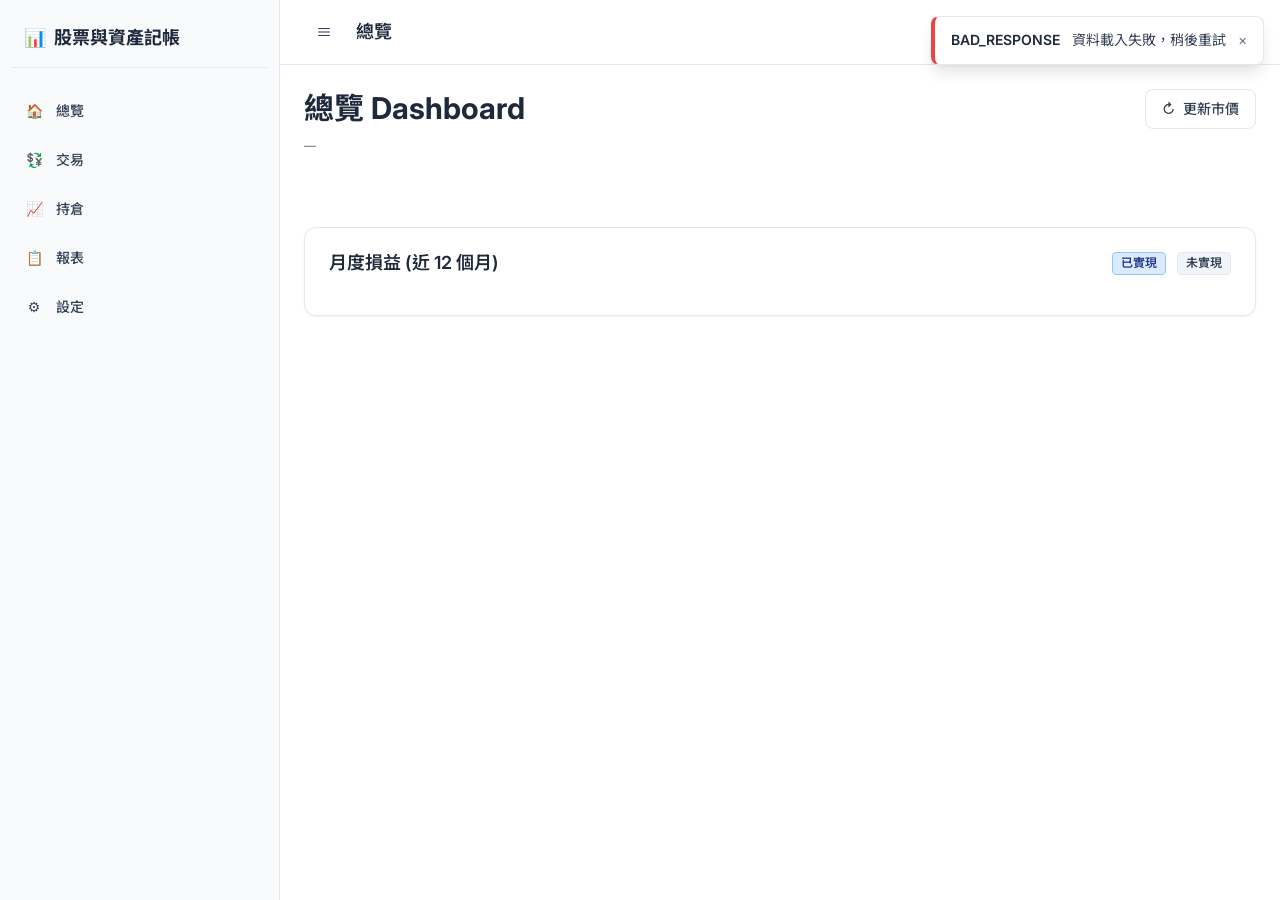
==== index.html @ 3a0bbbb9 "chore: publish Apache-only stock hold application" ====
<!doctype html>
<html lang="zh-Hant">
<head>
  <meta charset="utf-8">
  <meta name="viewport" content="width=device-width, initial-scale=1, viewport-fit=cover">
  <title>總覽 Dashboard · stock_hold</title>
  <meta name="description" content="資產總覽、今日損益、配置圖、最近交易、月度損益">
  <meta name="color-scheme" content="light dark">
  <link rel="preconnect" href="https://fonts.googleapis.com">
  <link rel="preconnect" href="https://fonts.gstatic.com" crossorigin>
  <link rel="stylesheet" href="https://fonts.googleapis.com/css2?family=Inter:wght@400;500;600;700&family=JetBrains+Mono:wght@400;500;700&family=Noto+Sans+TC:wght@400;500;700&display=swap">
  <link rel="stylesheet" href="./frontend/css/tokens.css">
  <link rel="stylesheet" href="./frontend/css/base.css">
  <link rel="stylesheet" href="./frontend/css/layout.css">
  <link rel="stylesheet" href="./frontend/css/components.css">
</head>
<body data-page="dashboard" data-root-entry="true">
  <div class="app">
    <header class="app__header"></header>
    <aside class="app__sidebar"></aside>
    <main class="app__main" aria-busy="true">
      <div class="empty-state">
        <div class="empty-state__icon">📊</div>
        <div class="empty-state__msg">載入中…</div>
      </div>
    </main>
    <div class="app__tabbar"></div>
  </div>
  <noscript>
    <div style="padding: 2rem; text-align: center;">本頁需要 JavaScript 才能運作。</div>
  </noscript>
  <script type="module" src="./frontend/js/main.js"></script>
</body>
</html>
---- frontend/css/tokens.css ----
/* ============================================================
   stock_hold — Design Tokens (CSS Custom Properties)
   Source: docs/DESIGN-TOKENS.md §11 (full block)
   Loaded FIRST by every HTML page.
   ============================================================ */

:root {
  /* ============ COLOR ============ */
  --color-primary-50:  #EFF6FF;
  --color-primary-100: #DBEAFE;
  --color-primary-200: #BFDBFE;
  --color-primary-300: #93C5FD;
  --color-primary-400: #60A5FA;
  --color-primary-500: #3B82F6;
  --color-primary-600: #2563EB;
  --color-primary-700: #1D4ED8;
  --color-primary-800: #1E40AF;
  --color-primary-900: #1E3A8A;

  --color-success-50:  #ECFDF5;
  --color-success-100: #D1FAE5;
  --color-success-300: #6EE7B7;
  --color-success-500: #10B981;
  --color-success-700: #047857;
  --color-success-900: #064E3B;

  --color-danger-50:   #FEF2F2;
  --color-danger-100:  #FEE2E2;
  --color-danger-300:  #FCA5A5;
  --color-danger-500:  #EF4444;
  --color-danger-700:  #B91C1C;
  --color-danger-900:  #7F1D1D;

  --color-warning-50:  #FFFBEB;
  --color-warning-100: #FEF3C7;
  --color-warning-300: #FCD34D;
  --color-warning-500: #F59E0B;
  --color-warning-700: #B45309;
  --color-warning-900: #78350F;

  --color-neutral-0:   #FFFFFF;
  --color-neutral-50:  #F8FAFC;
  --color-neutral-100: #F1F5F9;
  --color-neutral-200: #E2E8F0;
  --color-neutral-300: #CBD5E1;
  --color-neutral-400: #94A3B8;
  --color-neutral-500: #64748B;
  --color-neutral-600: #475569;
  --color-neutral-700: #334155;
  --color-neutral-800: #1E293B;
  --color-neutral-900: #0F172A;
  --color-neutral-950: #020617;

  /* Semantic aliases */
  --color-text:           var(--color-neutral-700);
  --color-text-muted:     var(--color-neutral-500);
  --color-text-inverse:   var(--color-neutral-0);
  --color-heading:        var(--color-neutral-800);
  --color-bg:             var(--color-neutral-0);
  --color-bg-elevated:    var(--color-neutral-50);
  --color-bg-subtle:      var(--color-neutral-100);
  --color-border:         var(--color-neutral-200);
  --color-border-strong:  var(--color-neutral-300);
  --color-link:           var(--color-primary-700);
  --color-positive:       var(--color-success-500);
  --color-negative:       var(--color-danger-500);
  --color-warning:        var(--color-warning-500);
  --color-focus-ring:     var(--color-primary-500);

  /* Chart palette */
  --chart-1: var(--color-primary-500);
  --chart-2: var(--color-success-500);
  --chart-3: var(--color-warning-500);
  --chart-4: var(--color-danger-500);
  --chart-5: #8B5CF6;
  --chart-6: #14B8A6;

  /* ============ TYPOGRAPHY ============ */
  --font-family-sans: "Inter", "Noto Sans TC", -apple-system, BlinkMacSystemFont,
                      "Segoe UI", "Microsoft JhengHei", "PingFang TC",
                      "Helvetica Neue", Arial, system-ui, sans-serif;
  --font-family-mono: "JetBrains Mono", "SF Mono", "Menlo", "Consolas",
                      "Source Han Mono TC", monospace;
  --font-family-number: var(--font-family-mono);

  --text-xs:      0.75rem;
  --text-sm:      0.875rem;
  --text-base:    1rem;
  --text-lg:      1.125rem;
  --text-xl:      1.25rem;
  --text-2xl:     1.5rem;
  --text-3xl:     1.875rem;
  --text-4xl:     2.25rem;
  --text-display: 3rem;

  --font-weight-regular: 400;
  --font-weight-medium:  500;
  --font-weight-semibold: 600;
  --font-weight-bold:    700;

  /* ============ SPACING ============ */
  --space-0:  0;
  --space-1:  0.25rem;
  --space-2:  0.5rem;
  --space-3:  0.75rem;
  --space-4:  1rem;
  --space-6:  1.5rem;
  --space-8:  2rem;
  --space-12: 3rem;
  --space-16: 4rem;
  --space-24: 6rem;

  /* ============ RADIUS ============ */
  --radius-sm:   4px;
  --radius-md:   8px;
  --radius-lg:   12px;
  --radius-xl:   16px;
  --radius-2xl:  24px;
  --radius-full: 9999px;

  /* ============ SHADOW ============ */
  --shadow-sm:    0 1px 2px 0 rgb(15 23 42 / 0.05);
  --shadow-md:    0 4px 6px -1px rgb(15 23 42 / 0.10),
                  0 2px 4px -2px rgb(15 23 42 / 0.06);
  --shadow-lg:    0 10px 15px -3px rgb(15 23 42 / 0.12),
                  0 4px 6px -4px rgb(15 23 42 / 0.08);
  --shadow-xl:    0 20px 25px -5px rgb(15 23 42 / 0.16),
                  0 8px 10px -6px rgb(15 23 42 / 0.08);
  --shadow-focus: 0 0 0 3px rgb(59 130 246 / 0.35);

  /* ============ MOTION ============ */
  --duration-fast:   150ms;
  --duration-normal: 250ms;
  --duration-slow:   350ms;
  --easing-standard:   cubic-bezier(0.4, 0, 0.2, 1);
  --easing-emphasized: cubic-bezier(0.2, 0, 0, 1);
  --easing-decel:      cubic-bezier(0, 0, 0.2, 1);
  --easing-accel:      cubic-bezier(0.4, 0, 1, 1);

  /* ============ Z-INDEX ============ */
  --z-base:       0;
  --z-sticky:    10;
  --z-dropdown:  20;
  --z-drawer:    30;
  --z-modal-back: 40;
  --z-modal:     50;
  --z-toast:     60;
  --z-tooltip:   70;
}

/* ============ DARK THEME ============ */
[data-theme="dark"] {
  --color-primary-500: #60A5FA;
  --color-primary-600: #3B82F6;
  --color-primary-700: #2563EB;

  --color-text:           var(--color-neutral-200);
  --color-text-muted:     var(--color-neutral-400);
  --color-heading:        var(--color-neutral-50);
  --color-bg:             var(--color-neutral-900);
  --color-bg-elevated:    var(--color-neutral-800);
  --color-bg-subtle:      var(--color-neutral-700);
  --color-border:         var(--color-neutral-700);
  --color-border-strong:  var(--color-neutral-600);
  --color-link:           #93C5FD;
  --color-positive:       #34D399;
  --color-negative:       #F87171;
  --color-warning:        #FBBF24;

  --shadow-md: 0 4px 6px -1px rgb(0 0 0 / 0.4),
               0 2px 4px -2px rgb(0 0 0 / 0.3);
  --shadow-lg: 0 10px 15px -3px rgb(0 0 0 / 0.5),
               0 4px 6px -4px rgb(0 0 0 / 0.3);
}

/* ============ A11Y: prefers-reduced-motion ============ */
@media (prefers-reduced-motion: reduce) {
  *, *::before, *::after {
    animation-duration: 0.01ms !important;
    transition-duration: 0.01ms !important;
  }
}
---- frontend/css/base.css ----
/* ============================================================
   stock_hold — Base reset + typography
   ============================================================ */

*, *::before, *::after {
  box-sizing: border-box;
}

html {
  font-family: var(--font-family-sans);
  font-size: 16px;
  line-height: 1.5;
  color: var(--color-text);
  background-color: var(--color-bg);
  -webkit-font-smoothing: antialiased;
  -moz-osx-font-smoothing: grayscale;
  text-size-adjust: 100%;
  -webkit-text-size-adjust: 100%;
  scroll-behavior: smooth;
}

body {
  margin: 0;
  min-height: 100vh;
  background-color: var(--color-bg);
  color: var(--color-text);
  font-size: var(--text-base);
  font-weight: var(--font-weight-regular);
  line-height: 1.5;
}

h1, h2, h3, h4, h5, h6 {
  margin: 0;
  color: var(--color-heading);
  font-weight: var(--font-weight-semibold);
  line-height: 1.25;
}

h1 { font-size: var(--text-4xl); }
h2 { font-size: var(--text-3xl); }
h3 { font-size: var(--text-2xl); }
h4 { font-size: var(--text-xl); }
h5 { font-size: var(--text-lg); }
h6 { font-size: var(--text-base); }

p { margin: 0; }

a {
  color: var(--color-link);
  text-decoration: none;
  transition: color var(--duration-fast) var(--easing-standard);
}
a:hover { text-decoration: underline; }

img, svg, video, canvas {
  display: block;
  max-width: 100%;
  height: auto;
}

button, input, select, textarea {
  font: inherit;
  color: inherit;
  margin: 0;
}

button {
  background: none;
  border: 0;
  cursor: pointer;
  padding: 0;
}

ul, ol {
  list-style: none;
  margin: 0;
  padding: 0;
}

hr {
  border: 0;
  border-top: 1px solid var(--color-border);
  margin: var(--space-6) 0;
}

code, pre {
  font-family: var(--font-family-mono);
  font-size: 0.9em;
}

::selection {
  background-color: var(--color-primary-200);
  color: var(--color-heading);
}

/* ---------- 數字等寬 utility（Phase 3 必須） ---------- */
.num,
.tabular {
  font-family: var(--font-family-number);
  font-variant-numeric: tabular-nums;
  font-feature-settings: "tnum" 1, "cv11" 1;
}

/* ---------- 螢幕閱讀器專用 ---------- */
.sr-only {
  position: absolute;
  width: 1px;
  height: 1px;
  padding: 0;
  margin: -1px;
  overflow: hidden;
  clip: rect(0, 0, 0, 0);
  white-space: nowrap;
  border: 0;
}

.sr-only-focusable:focus,
.sr-only-focusable:focus-visible {
  position: static;
  width: auto;
  height: auto;
  margin: 0;
  overflow: visible;
  clip: auto;
  white-space: normal;
}

/* ---------- focus ring 全域 ---------- */
:focus-visible {
  outline: 2px solid var(--color-focus-ring);
  outline-offset: 2px;
  border-radius: var(--radius-sm);
}

/* 漲跌符號（永遠雙重編碼：色彩 + 箭頭 + 文字） */
.delta-up   { color: var(--color-positive); }
.delta-down { color: var(--color-negative); }
.delta-flat { color: var(--color-text-muted); }

.delta-up::before   { content: "▲ "; }
.delta-down::before { content: "▼ "; }
.delta-flat::before { content: "─ "; }

/* 字串中的 + / - 也用 semantic 色彩 */
.value-positive { color: var(--color-positive); }
.value-negative { color: var(--color-negative); }
.value-warning  { color: var(--color-warning); }
---- frontend/css/layout.css ----
/* ============================================================
   stock_hold — Layout (mobile-first, sidebar ≥ 1024px)
   ============================================================ */

.app {
  display: grid;
  grid-template-rows: auto 1fr auto;
  grid-template-areas:
    "header"
    "main"
    "tabbar";
  min-height: 100vh;
}

.app__header {
  grid-area: header;
  position: sticky;
  top: 0;
  z-index: var(--z-sticky);
  background: var(--color-bg);
  border-bottom: 1px solid var(--color-border);
}

.app__main {
  grid-area: main;
  padding: var(--space-4);
  min-width: 0;
}

.app__tabbar {
  grid-area: tabbar;
  display: block;
}

/* Desktop layout (≥ 1024px) */
@media (min-width: 1024px) {
  .app {
    grid-template-columns: 280px 1fr;
    grid-template-rows: auto 1fr;
    grid-template-areas:
      "sidebar header"
      "sidebar main";
  }

  .app__sidebar {
    grid-area: sidebar;
    display: block;
    position: sticky;
    top: 0;
    height: 100vh;
    background: var(--color-bg-elevated);
    border-right: 1px solid var(--color-border);
  }

  .app__tabbar {
    display: none;
  }

  .app__main {
    padding: var(--space-6);
  }
}

/* ---------- Header bar ---------- */
.header {
  display: flex;
  align-items: center;
  gap: var(--space-3);
  padding: var(--space-3) var(--space-4);
  min-height: 56px;
}

.header__hamburger {
  display: inline-flex;
  align-items: center;
  justify-content: center;
  width: 40px;
  height: 40px;
  border-radius: var(--radius-md);
  color: var(--color-text);
}
.header__hamburger:hover { background: var(--color-bg-subtle); }

.header__title {
  font-size: var(--text-base);
  font-weight: var(--font-weight-semibold);
  color: var(--color-heading);
  margin: 0;
  flex: 1 1 auto;
  min-width: 0;
  overflow: hidden;
  text-overflow: ellipsis;
  white-space: nowrap;
}

.header__actions {
  display: flex;
  align-items: center;
  gap: var(--space-2);
}

@media (min-width: 1024px) {
  .header {
    padding: var(--space-3) var(--space-6);
    min-height: 64px;
  }
  .header__title {
    font-size: var(--text-lg);
  }
}

/* ---------- Sidebar nav (desktop) ---------- */
.sidebar {
  display: flex;
  flex-direction: column;
  gap: var(--space-2);
  padding: var(--space-6) var(--space-3);
  height: 100%;
}

.sidebar__brand {
  display: flex;
  align-items: center;
  gap: var(--space-2);
  padding: 0 var(--space-3) var(--space-4);
  font-size: var(--text-lg);
  font-weight: var(--font-weight-bold);
  color: var(--color-heading);
  border-bottom: 1px solid var(--color-border);
  margin-bottom: var(--space-3);
}

.sidebar__nav { display: flex; flex-direction: column; gap: var(--space-1); }

.nav-link {
  display: flex;
  align-items: center;
  gap: var(--space-3);
  padding: var(--space-3) var(--space-3);
  border-radius: var(--radius-md);
  color: var(--color-text);
  font-size: var(--text-sm);
  font-weight: var(--font-weight-medium);
  transition: background var(--duration-fast), color var(--duration-fast);
}
.nav-link:hover { background: var(--color-bg-subtle); text-decoration: none; }
.nav-link[aria-current="page"] {
  background: var(--color-primary-50);
  color: var(--color-primary-700);
  font-weight: var(--font-weight-semibold);
}
[data-theme="dark"] .nav-link[aria-current="page"] {
  background: var(--color-primary-900);
  color: var(--color-primary-300);
}

.nav-link__icon {
  width: 20px;
  height: 20px;
  display: inline-flex;
  align-items: center;
  justify-content: center;
  flex-shrink: 0;
}

/* ---------- Bottom tab bar (mobile) ---------- */
.tabbar {
  display: grid;
  grid-template-columns: repeat(5, 1fr);
  background: var(--color-bg);
  border-top: 1px solid var(--color-border);
  padding-bottom: env(safe-area-inset-bottom, 0);
}

.tabbar__item {
  display: flex;
  flex-direction: column;
  align-items: center;
  justify-content: center;
  gap: 2px;
  padding: var(--space-2) 0;
  color: var(--color-text-muted);
  font-size: var(--text-xs);
  text-align: center;
  position: relative;
}
.tabbar__item:hover { color: var(--color-text); text-decoration: none; }
.tabbar__item[aria-current="page"] {
  color: var(--color-primary-700);
  font-weight: var(--font-weight-semibold);
}
[data-theme="dark"] .tabbar__item[aria-current="page"] {
  color: var(--color-primary-400);
}
.tabbar__item[aria-current="page"]::before {
  content: "";
  position: absolute;
  top: 0;
  left: 25%;
  right: 25%;
  height: 2px;
  background: var(--color-primary-500);
  border-radius: 0 0 var(--radius-sm) var(--radius-sm);
}

.tabbar__icon { font-size: 20px; line-height: 1; }

/* ---------- Page header ---------- */
.page-header {
  display: flex;
  flex-direction: column;
  gap: var(--space-2);
  margin-bottom: var(--space-6);
}

.page-header__row {
  display: flex;
  align-items: center;
  justify-content: space-between;
  gap: var(--space-3);
  flex-wrap: wrap;
}

.page-header__title {
  font-size: var(--text-2xl);
  font-weight: var(--font-weight-bold);
  margin: 0;
  color: var(--color-heading);
}

.page-header__subtitle {
  font-size: var(--text-sm);
  color: var(--color-text-muted);
}

.page-header__as-of {
  font-size: var(--text-xs);
  color: var(--color-text-muted);
}

.page-header__actions {
  display: flex;
  align-items: center;
  gap: var(--space-2);
  flex-wrap: wrap;
}

@media (min-width: 1024px) {
  .page-header__title { font-size: var(--text-3xl); }
}

/* ---------- Grid layouts ---------- */
.grid { display: grid; gap: var(--space-4); }

.grid--metrics {
  grid-template-columns: 1fr;
}
.grid--two {
  grid-template-columns: 1fr;
}
.grid--three {
  grid-template-columns: 1fr;
}
.grid--dashboard-bottom {
  grid-template-columns: 1fr;
}

@media (min-width: 640px) {
  .grid--metrics { grid-template-columns: repeat(2, 1fr); }
  .grid--two { grid-template-columns: repeat(2, 1fr); }
  .grid--three { grid-template-columns: repeat(2, 1fr); }
}

@media (min-width: 1024px) {
  .grid--metrics { grid-template-columns: repeat(4, 1fr); }
  .grid--two { grid-template-columns: repeat(2, 1fr); }
  .grid--three { grid-template-columns: repeat(3, 1fr); }
  .grid--dashboard-bottom { grid-template-columns: 1.4fr 1fr; }
}

/* ---------- Section spacing ---------- */
.section + .section { margin-top: var(--space-6); }

.section__title {
  font-size: var(--text-lg);
  font-weight: var(--font-weight-semibold);
  margin: 0 0 var(--space-3);
  color: var(--color-heading);
}

/* ---------- Flex utilities ---------- */
.flex { display: flex; }
.flex-col { display: flex; flex-direction: column; }
.items-center { align-items: center; }
.justify-between { justify-content: space-between; }
.justify-end { justify-content: flex-end; }
.gap-1 { gap: var(--space-1); }
.gap-2 { gap: var(--space-2); }
.gap-3 { gap: var(--space-3); }
.gap-4 { gap: var(--space-4); }
.gap-6 { gap: var(--space-6); }

/* ---------- Filter bar ---------- */
.filter-bar {
  display: flex;
  flex-wrap: wrap;
  align-items: end;
  gap: var(--space-3);
  padding: var(--space-3);
  background: var(--color-bg-elevated);
  border: 1px solid var(--color-border);
  border-radius: var(--radius-lg);
  margin-bottom: var(--space-4);
}

.filter-bar__group {
  display: flex;
  flex-direction: column;
  gap: var(--space-1);
  min-width: 0;
}

.filter-bar__label {
  font-size: var(--text-xs);
  font-weight: var(--font-weight-medium);
  color: var(--color-text-muted);
}

.filter-bar__chip-group {
  display: flex;
  flex-wrap: wrap;
  gap: var(--space-1);
}

.filter-bar__actions {
  margin-left: auto;
  display: flex;
  gap: var(--space-2);
}

/* ---------- Settings anchor nav (desktop) ---------- */
.settings-layout {
  display: grid;
  gap: var(--space-6);
  grid-template-columns: 1fr;
}

@media (min-width: 1024px) {
  .settings-layout {
    grid-template-columns: 220px 1fr;
    align-items: start;
  }
}

.settings-anchor {
  display: flex;
  flex-direction: column;
  gap: var(--space-1);
  position: sticky;
  top: 80px;
  background: var(--color-bg-elevated);
  border: 1px solid var(--color-border);
  border-radius: var(--radius-lg);
  padding: var(--space-3);
}
.settings-anchor__link {
  padding: var(--space-2) var(--space-3);
  border-radius: var(--radius-md);
  font-size: var(--text-sm);
  color: var(--color-text);
}
.settings-anchor__link:hover { background: var(--color-bg-subtle); text-decoration: none; }

/* ---------- Tabs (Reports / Settings mobile) ---------- */
.tabs {
  display: flex;
  gap: var(--space-1);
  border-bottom: 1px solid var(--color-border);
  margin-bottom: var(--space-4);
  overflow-x: auto;
  scroll-snap-type: x mandatory;
  -webkit-overflow-scrolling: touch;
}

.tabs__tab {
  padding: var(--space-3) var(--space-4);
  border-bottom: 2px solid transparent;
  color: var(--color-text-muted);
  font-weight: var(--font-weight-medium);
  font-size: var(--text-sm);
  white-space: nowrap;
  scroll-snap-align: start;
}
.tabs__tab:hover { color: var(--color-text); }
.tabs__tab[aria-selected="true"] {
  color: var(--color-primary-700);
  border-bottom-color: var(--color-primary-500);
  font-weight: var(--font-weight-semibold);
}
[data-theme="dark"] .tabs__tab[aria-selected="true"] {
  color: var(--color-primary-300);
}

/* ---------- Toast container ---------- */
.toaster {
  position: fixed;
  top: var(--space-4);
  right: var(--space-4);
  z-index: var(--z-toast);
  display: flex;
  flex-direction: column;
  gap: var(--space-2);
  max-width: 360px;
  pointer-events: none;
}
.toaster > * { pointer-events: auto; }
---- frontend/css/components.css ----
/* ============================================================
   stock_hold — Components (buttons, forms, tables, cards, modal, badges, toasts)
   ============================================================ */

/* ==================== BUTTON ==================== */
.btn {
  display: inline-flex;
  align-items: center;
  justify-content: center;
  gap: var(--space-2);
  height: 40px;
  padding: 0 var(--space-4);
  border-radius: var(--radius-md);
  font: var(--font-weight-medium) var(--text-sm) / 1 var(--font-family-sans);
  border: 1px solid transparent;
  cursor: pointer;
  transition:
    background var(--duration-fast) var(--easing-standard),
    border-color var(--duration-fast) var(--easing-standard),
    transform var(--duration-fast) var(--easing-standard),
    box-shadow var(--duration-fast) var(--easing-standard);
  text-decoration: none;
  user-select: none;
  white-space: nowrap;
}
.btn:focus-visible { outline: none; box-shadow: var(--shadow-focus); }
.btn:disabled,
.btn[aria-busy="true"] {
  opacity: 0.5;
  cursor: not-allowed;
  pointer-events: none;
}

.btn--primary { background: var(--color-primary-500); color: white; }
.btn--primary:hover:not(:disabled) { background: var(--color-primary-600); }
.btn--primary:active:not(:disabled) {
  background: var(--color-primary-700);
  transform: translateY(1px);
}

.btn--secondary {
  background: transparent;
  color: var(--color-text);
  border-color: var(--color-border);
}
.btn--secondary:hover:not(:disabled) { background: var(--color-bg-subtle); }

.btn--ghost { background: transparent; color: var(--color-text); }
.btn--ghost:hover:not(:disabled) { background: var(--color-bg-subtle); }

.btn--danger { background: var(--color-danger-500); color: white; }
.btn--danger:hover:not(:disabled) { background: var(--color-danger-700); }

.btn--sm { height: 32px; padding: 0 var(--space-3); font-size: var(--text-xs); }
.btn--lg { height: 48px; padding: 0 var(--space-6); font-size: var(--text-base); }

.btn--icon-only { width: 40px; padding: 0; }
.btn--icon-only.btn--sm { width: 32px; }

.btn--block { width: 100%; }

/* 載入 spinner */
.btn__spinner {
  display: inline-block;
  width: 14px;
  height: 14px;
  border: 2px solid currentColor;
  border-top-color: transparent;
  border-radius: var(--radius-full);
  animation: btn-spin 0.6s linear infinite;
}
@keyframes btn-spin { to { transform: rotate(360deg); } }

/* ==================== CARD ==================== */
.card {
  background: var(--color-bg);
  border: 1px solid var(--color-border);
  border-radius: var(--radius-lg);
  box-shadow: var(--shadow-sm);
  padding: var(--space-4);
  transition: box-shadow var(--duration-normal);
}

@media (min-width: 1024px) {
  .card { padding: var(--space-6); }
}

.card--clickable { cursor: pointer; }
.card--clickable:hover { box-shadow: var(--shadow-md); }
.card--clickable:focus-visible { outline: none; box-shadow: var(--shadow-focus); }

.card__header {
  display: flex;
  align-items: center;
  justify-content: space-between;
  gap: var(--space-3);
  margin-bottom: var(--space-4);
}

.card__title {
  font-size: var(--text-lg);
  font-weight: var(--font-weight-semibold);
  margin: 0;
  color: var(--color-heading);
}

.card__actions { display: flex; gap: var(--space-2); }

/* ==================== METRIC CARD ==================== */
.metric-card {
  display: flex;
  flex-direction: column;
  gap: var(--space-2);
  background: var(--color-bg);
  border: 1px solid var(--color-border);
  border-radius: var(--radius-lg);
  box-shadow: var(--shadow-sm);
  padding: var(--space-4);
  position: relative;
  overflow: hidden;
}

.metric-card__label {
  font-size: var(--text-sm);
  color: var(--color-text-muted);
  margin: 0;
  font-weight: var(--font-weight-medium);
}

.metric-card__value {
  font-family: var(--font-family-number);
  font-variant-numeric: tabular-nums;
  font-size: var(--text-2xl);
  font-weight: var(--font-weight-bold);
  color: var(--color-heading);
  letter-spacing: -0.02em;
  line-height: 1.1;
}

@media (min-width: 1024px) {
  .metric-card__value { font-size: var(--text-3xl); }
}

.metric-card__delta {
  display: inline-flex;
  align-items: center;
  gap: var(--space-1);
  font-size: var(--text-xs);
  font-weight: var(--font-weight-semibold);
}

.metric-card__delta--positive { color: var(--color-positive); }
.metric-card__delta--negative { color: var(--color-negative); }
.metric-card__delta--neutral  { color: var(--color-text-muted); }

.metric-card__period {
  font-size: var(--text-xs);
  color: var(--color-text-muted);
}

.metric-card__progress {
  width: 100%;
  height: 6px;
  background: var(--color-bg-subtle);
  border-radius: var(--radius-full);
  overflow: hidden;
  margin-top: var(--space-1);
}
.metric-card__progress-bar {
  height: 100%;
  background: var(--color-primary-500);
  border-radius: inherit;
  transition: width var(--duration-normal);
}

/* ==================== FORM ==================== */
.form-field {
  display: flex;
  flex-direction: column;
  gap: var(--space-1);
  margin-bottom: var(--space-4);
}

.form-field__label {
  font-size: var(--text-sm);
  font-weight: var(--font-weight-medium);
  color: var(--color-heading);
}
.form-field__label--required::after {
  content: " *";
  color: var(--color-danger-500);
}

.form-field__hint {
  font-size: var(--text-xs);
  color: var(--color-text-muted);
}

.form-field__error {
  font-size: var(--text-xs);
  color: var(--color-negative);
}

.input,
.select,
.textarea {
  display: block;
  width: 100%;
  height: 40px;
  padding: 0 var(--space-3);
  background: var(--color-bg);
  color: var(--color-text);
  border: 1px solid var(--color-border);
  border-radius: var(--radius-md);
  font: var(--text-base) / 1.5 var(--font-family-sans);
  transition: border-color var(--duration-fast), box-shadow var(--duration-fast);
}
.textarea {
  height: auto;
  min-height: 80px;
  padding: var(--space-2) var(--space-3);
  resize: vertical;
}
.input::placeholder,
.textarea::placeholder {
  color: var(--color-text-muted);
}
.input:focus-visible,
.select:focus-visible,
.textarea:focus-visible {
  outline: none;
  border-color: var(--color-focus-ring);
  box-shadow: var(--shadow-focus);
}
.input[aria-invalid="true"],
.select[aria-invalid="true"],
.textarea[aria-invalid="true"] {
  border-color: var(--color-negative);
}

.input--number,
.input--currency {
  font-family: var(--font-family-number);
  font-variant-numeric: tabular-nums;
  text-align: right;
}
.input--currency { padding-right: 56px; }

.input-group {
  position: relative;
  display: flex;
  align-items: center;
}
.input-group__suffix {
  position: absolute;
  right: var(--space-3);
  font-size: var(--text-sm);
  color: var(--color-text-muted);
  font-family: var(--font-family-number);
  pointer-events: none;
}
.input-group .input { padding-right: 56px; }

.input-group__addon {
  position: absolute;
  left: var(--space-3);
  font-size: var(--text-sm);
  color: var(--color-text-muted);
  pointer-events: none;
}
.input-group .input--with-addon { padding-left: 32px; }

/* Radio group */
.radio-group {
  display: flex;
  flex-wrap: wrap;
  gap: var(--space-3);
}
.radio-group__item {
  display: inline-flex;
  align-items: center;
  gap: var(--space-1);
  font-size: var(--text-sm);
  cursor: pointer;
}

/* Checkbox / Switch */
.checkbox {
  width: 16px;
  height: 16px;
  margin: 0;
  cursor: pointer;
  accent-color: var(--color-primary-500);
}

.switch {
  position: relative;
  display: inline-block;
  width: 36px;
  height: 20px;
  flex-shrink: 0;
}
.switch input { opacity: 0; width: 0; height: 0; }
.switch__slider {
  position: absolute;
  inset: 0;
  background: var(--color-neutral-300);
  border-radius: var(--radius-full);
  transition: background var(--duration-fast);
  cursor: pointer;
}
.switch__slider::before {
  content: "";
  position: absolute;
  height: 16px;
  width: 16px;
  left: 2px;
  top: 2px;
  background: white;
  border-radius: 50%;
  transition: transform var(--duration-fast);
  box-shadow: var(--shadow-sm);
}
.switch input:checked + .switch__slider { background: var(--color-primary-500); }
.switch input:checked + .switch__slider::before { transform: translateX(16px); }
.switch input:focus-visible + .switch__slider { box-shadow: var(--shadow-focus); }

/* SegmentedControl (tabs-like toggle) */
.segmented {
  display: inline-flex;
  background: var(--color-bg-subtle);
  border-radius: var(--radius-md);
  padding: 2px;
  gap: 2px;
}
.segmented__btn {
  padding: var(--space-1) var(--space-3);
  font-size: var(--text-sm);
  font-weight: var(--font-weight-medium);
  color: var(--color-text-muted);
  border-radius: 6px;
  cursor: pointer;
  transition: background var(--duration-fast), color var(--duration-fast);
}
.segmented__btn[aria-pressed="true"],
.segmented__btn[aria-selected="true"] {
  background: var(--color-bg);
  color: var(--color-heading);
  box-shadow: var(--shadow-sm);
}

/* ==================== TABLE ==================== */
.table-wrapper {
  background: var(--color-bg);
  border: 1px solid var(--color-border);
  border-radius: var(--radius-lg);
  overflow: hidden;
  overflow-x: auto;
}

.table {
  width: 100%;
  border-collapse: separate;
  border-spacing: 0;
  font: var(--text-sm) / 1.5 var(--font-family-sans);
}

.table caption {
  caption-side: top;
  text-align: left;
  padding: var(--space-3) var(--space-4);
  font-size: var(--text-sm);
  font-weight: var(--font-weight-semibold);
  color: var(--color-heading);
  background: var(--color-bg-subtle);
}

.table th,
.table td {
  padding: var(--space-3) var(--space-4);
  border-bottom: 1px solid var(--color-border);
  text-align: left;
  vertical-align: middle;
}

.table th {
  background: var(--color-bg-subtle);
  color: var(--color-heading);
  font-weight: var(--font-weight-semibold);
  position: sticky;
  top: 0;
  z-index: var(--z-sticky);
  user-select: none;
  white-space: nowrap;
}

.table th[aria-sort] { cursor: pointer; }
.table th[aria-sort="ascending"]::after  { content: " ▲"; color: var(--color-primary-500); }
.table th[aria-sort="descending"]::after { content: " ▼"; color: var(--color-primary-500); }

.table td.num {
  text-align: right;
  font-family: var(--font-family-number);
  font-variant-numeric: tabular-nums;
}

.table tbody tr:hover { background: var(--color-bg-elevated); }
.table tbody tr:focus-within {
  outline: 2px solid var(--color-focus-ring);
  outline-offset: -2px;
}
.table tbody tr:nth-child(even) { background: var(--color-bg-elevated); }
.table tbody tr:nth-child(even):hover { background: var(--color-primary-50); }
[data-theme="dark"] .table tbody tr:nth-child(even) { background: var(--color-neutral-800); }

.table__actions-cell {
  white-space: nowrap;
  text-align: right;
}

.table__row-menu {
  position: relative;
  display: inline-block;
}
.table__row-menu-popover {
  position: absolute;
  right: 0;
  top: 100%;
  margin-top: var(--space-1);
  background: var(--color-bg);
  border: 1px solid var(--color-border);
  border-radius: var(--radius-md);
  box-shadow: var(--shadow-lg);
  min-width: 140px;
  z-index: var(--z-dropdown);
  display: none;
  flex-direction: column;
  padding: var(--space-1);
}
.table__row-menu.is-open .table__row-menu-popover { display: flex; }
.table__row-menu-popover button {
  text-align: left;
  width: 100%;
  padding: var(--space-2) var(--space-3);
  border-radius: var(--radius-sm);
  font-size: var(--text-sm);
  color: var(--color-text);
}
.table__row-menu-popover button:hover { background: var(--color-bg-subtle); }
.table__row-menu-popover button.danger { color: var(--color-negative); }

/* Mobile card layout for tables */
@media (max-width: 640px) {
  .table--responsive thead { display: none; }
  .table--responsive tbody tr {
    display: block;
    padding: var(--space-3);
    border-bottom: 1px solid var(--color-border);
    background: var(--color-bg);
  }
  .table--responsive tbody tr:nth-child(even) { background: var(--color-bg); }
  .table--responsive tbody td {
    display: flex;
    justify-content: space-between;
    padding: var(--space-1) 0;
    border: 0;
  }
  .table--responsive tbody td::before {
    content: attr(data-label);
    font-weight: var(--font-weight-semibold);
    color: var(--color-text-muted);
    font-size: var(--text-xs);
    margin-right: var(--space-2);
    text-transform: uppercase;
  }
  .table--responsive tbody td.num { text-align: right; }
}

/* ==================== BADGE / TAG / CHIP ==================== */
.badge {
  display: inline-flex;
  align-items: center;
  gap: var(--space-1);
  padding: 2px var(--space-2);
  border-radius: var(--radius-sm);
  font-size: var(--text-xs);
  font-weight: var(--font-weight-semibold);
  border: 1px solid transparent;
  line-height: 1.4;
}

.badge--positive { background: var(--color-success-100); color: var(--color-success-900); border-color: var(--color-success-300); }
.badge--negative { background: var(--color-danger-100);  color: var(--color-danger-900);  border-color: var(--color-danger-300); }
.badge--warning  { background: var(--color-warning-100); color: var(--color-warning-900); border-color: var(--color-warning-300); }
.badge--info     { background: var(--color-primary-100); color: var(--color-primary-900); border-color: var(--color-primary-300); }
.badge--neutral  { background: var(--color-bg-subtle);   color: var(--color-text);       border-color: var(--color-border); }

[data-theme="dark"] .badge--positive { background: var(--color-success-900); color: var(--color-success-100); }
[data-theme="dark"] .badge--negative { background: var(--color-danger-900);  color: var(--color-danger-100); }
[data-theme="dark"] .badge--warning  { background: var(--color-warning-900); color: var(--color-warning-100); }
[data-theme="dark"] .badge--info     { background: var(--color-primary-900); color: var(--color-primary-100); }

.tag {
  display: inline-flex;
  align-items: center;
  gap: var(--space-1);
  padding: 2px var(--space-2);
  border-radius: var(--radius-sm);
  font-size: var(--text-xs);
  background: var(--color-bg-subtle);
  color: var(--color-text);
  border: 1px solid var(--color-border);
}
.tag__remove {
  margin-left: var(--space-1);
  cursor: pointer;
  color: var(--color-text-muted);
  font-weight: bold;
}
.tag__remove:hover { color: var(--color-negative); }

.chip {
  display: inline-flex;
  align-items: center;
  padding: 1px 6px;
  font-size: 0.625rem;
  font-weight: var(--font-weight-semibold);
  border-radius: var(--radius-sm);
  background: var(--color-bg-subtle);
  color: var(--color-text-muted);
  border: 1px solid var(--color-border);
  text-transform: uppercase;
  letter-spacing: 0.04em;
}

/* ==================== MODAL ==================== */
.modal-backdrop {
  position: fixed;
  inset: 0;
  background: rgb(15 23 42 / 0.5);
  z-index: var(--z-modal-back);
  display: flex;
  align-items: center;
  justify-content: center;
  padding: var(--space-4);
  animation: fade-in var(--duration-normal) var(--easing-standard);
}

.modal {
  background: var(--color-bg);
  border-radius: var(--radius-xl);
  box-shadow: var(--shadow-lg);
  width: min(560px, 100%);
  max-height: calc(100vh - var(--space-8));
  overflow: auto;
  z-index: var(--z-modal);
  animation: scale-in var(--duration-normal) var(--easing-emphasized);
  display: flex;
  flex-direction: column;
}

.modal--lg { width: min(720px, 100%); }
.modal--sm { width: min(420px, 100%); }

.modal__header {
  display: flex;
  align-items: center;
  justify-content: space-between;
  padding: var(--space-4) var(--space-6);
  border-bottom: 1px solid var(--color-border);
  gap: var(--space-3);
}
.modal__title {
  font-size: var(--text-xl);
  font-weight: var(--font-weight-semibold);
  margin: 0;
  color: var(--color-heading);
}
.modal__close {
  width: 32px; height: 32px;
  border-radius: var(--radius-md);
  display: inline-flex; align-items: center; justify-content: center;
  color: var(--color-text-muted);
  font-size: 20px;
}
.modal__close:hover { background: var(--color-bg-subtle); color: var(--color-text); }

.modal__body { padding: var(--space-6); }

.modal__footer {
  display: flex;
  align-items: center;
  justify-content: flex-end;
  gap: var(--space-2);
  padding: var(--space-3) var(--space-6);
  border-top: 1px solid var(--color-border);
  background: var(--color-bg-elevated);
}
.modal__footer > .btn:first-child { margin-right: auto; }

/* Fullscreen on mobile */
@media (max-width: 640px) {
  .modal-backdrop { padding: 0; align-items: stretch; }
  .modal {
    width: 100vw;
    height: 100vh;
    max-height: 100vh;
    border-radius: 0;
  }
}

@keyframes fade-in { from { opacity: 0; } to { opacity: 1; } }
@keyframes scale-in {
  from { opacity: 0; transform: scale(0.96); }
  to   { opacity: 1; transform: scale(1); }
}

/* ==================== TOAST ==================== */
.toast {
  display: flex;
  align-items: flex-start;
  gap: var(--space-3);
  padding: var(--space-3) var(--space-4);
  background: var(--color-bg);
  border: 1px solid var(--color-border);
  border-left: 4px solid var(--color-primary-500);
  border-radius: var(--radius-md);
  box-shadow: var(--shadow-lg);
  font-size: var(--text-sm);
  min-width: 280px;
  max-width: 360px;
  animation: toast-in var(--duration-normal) var(--easing-decel);
}
.toast--success { border-left-color: var(--color-success-500); }
.toast--error   { border-left-color: var(--color-danger-500); }
.toast--warning { border-left-color: var(--color-warning-500); }

.toast__title { font-weight: var(--font-weight-semibold); color: var(--color-heading); margin-bottom: 2px; }
.toast__msg   { color: var(--color-text); }
.toast__close { margin-left: auto; color: var(--color-text-muted); cursor: pointer; }

@keyframes toast-in {
  from { transform: translateX(100%); opacity: 0; }
  to   { transform: translateX(0); opacity: 1; }
}

/* ==================== EMPTY STATE ==================== */
.empty-state {
  text-align: center;
  padding: var(--space-12) var(--space-4);
  color: var(--color-text-muted);
}
.empty-state__icon { font-size: 48px; margin-bottom: var(--space-4); opacity: 0.6; }
.empty-state__title { font-size: var(--text-lg); font-weight: var(--font-weight-semibold); color: var(--color-heading); margin-bottom: var(--space-2); }
.empty-state__msg { margin-bottom: var(--space-4); }

/* ==================== SKELETON (loading) ==================== */
.skeleton {
  background: linear-gradient(90deg,
    var(--color-bg-subtle) 0%,
    var(--color-neutral-100) 50%,
    var(--color-bg-subtle) 100%);
  background-size: 200% 100%;
  animation: skeleton-shimmer 1.4s infinite;
  border-radius: var(--radius-sm);
}
@keyframes skeleton-shimmer {
  0%   { background-position: 200% 0; }
  100% { background-position: -200% 0; }
}

/* ==================== PROGRESS BAR ==================== */
.progress {
  width: 100%;
  height: 8px;
  background: var(--color-bg-subtle);
  border-radius: var(--radius-full);
  overflow: hidden;
}
.progress__bar {
  height: 100%;
  background: var(--color-primary-500);
  border-radius: inherit;
  transition: width var(--duration-normal);
}

/* ==================== OFFLINE BANNER ==================== */
.offline-banner {
  position: fixed;
  right: var(--space-4);
  bottom: 80px;
  background: var(--color-warning-100);
  color: var(--color-warning-900);
  border: 1px solid var(--color-warning-300);
  border-radius: var(--radius-md);
  padding: var(--space-2) var(--space-3);
  font-size: var(--text-xs);
  z-index: var(--z-toast);
  box-shadow: var(--shadow-md);
}
@media (min-width: 1024px) {
  .offline-banner { bottom: var(--space-4); }
}

/* ==================== HOLDING CARD (mobile) ==================== */
.holding-card {
  display: flex;
  flex-direction: column;
  gap: var(--space-2);
  padding: var(--space-4);
  background: var(--color-bg);
  border: 1px solid var(--color-border);
  border-radius: var(--radius-lg);
  margin-bottom: var(--space-3);
}
.holding-card__top {
  display: flex; align-items: center; justify-content: space-between; gap: var(--space-2);
}
.holding-card__symbol { font-weight: var(--font-weight-bold); font-size: var(--text-base); color: var(--color-heading); }
.holding-card__name   { font-size: var(--text-sm); color: var(--color-text-muted); }
.holding-card__qty    { font-family: var(--font-family-number); font-variant-numeric: tabular-nums; font-size: var(--text-sm); }
.holding-card__price  { font-family: var(--font-family-number); font-variant-numeric: tabular-nums; font-size: var(--text-sm); color: var(--color-text-muted); }
.holding-card__value  { font-family: var(--font-family-number); font-variant-numeric: tabular-nums; font-size: var(--text-lg); font-weight: var(--font-weight-semibold); color: var(--color-heading); }

/* ==================== ALLOCATION LIST ==================== */
.alloc-row {
  display: grid;
  grid-template-columns: 80px 1fr auto;
  align-items: center;
  gap: var(--space-3);
  padding: var(--space-2) 0;
  border-bottom: 1px solid var(--color-border);
}
.alloc-row:last-child { border-bottom: 0; }
.alloc-row__label { font-size: var(--text-sm); font-weight: var(--font-weight-medium); }
.alloc-row__bar   { height: 8px; background: var(--color-bg-subtle); border-radius: var(--radius-full); overflow: hidden; }
.alloc-row__bar-fill { height: 100%; background: var(--color-primary-500); }
.alloc-row__value { font-family: var(--font-family-number); font-variant-numeric: tabular-nums; font-size: var(--text-sm); text-align: right; }

/* ==================== RECENT TRANSACTIONS ==================== */
.recent-list {
  display: flex;
  flex-direction: column;
}
.recent-list__row {
  display: grid;
  grid-template-columns: 60px 60px 1fr auto;
  gap: var(--space-3);
  padding: var(--space-2) 0;
  border-bottom: 1px solid var(--color-border);
  align-items: center;
  font-size: var(--text-sm);
}
.recent-list__row:last-child { border-bottom: 0; }
.recent-list__date   { color: var(--color-text-muted); font-family: var(--font-family-number); }
.recent-list__type   { font-weight: var(--font-weight-semibold); }
.recent-list__detail { color: var(--color-text); overflow: hidden; text-overflow: ellipsis; white-space: nowrap; }
.recent-list__amount { font-family: var(--font-family-number); font-variant-numeric: tabular-nums; text-align: right; font-weight: var(--font-weight-semibold); }

/* ==================== TXN MOBILE ROW ==================== */
.txn-row {
  padding: var(--space-3) 0;
  border-bottom: 1px solid var(--color-border);
}
.txn-row__date { font-size: var(--text-xs); color: var(--color-text-muted); font-family: var(--font-family-number); margin-bottom: var(--space-1); }
.txn-row__top {
  display: flex; align-items: center; justify-content: space-between; gap: var(--space-2);
}
.txn-row__left { display: flex; align-items: center; gap: var(--space-2); }
.txn-row__type { font-weight: var(--font-weight-semibold); font-size: var(--text-sm); }
.txn-row__symbol { font-family: var(--font-family-number); font-size: var(--text-sm); color: var(--color-text); }
.txn-row__amount { font-family: var(--font-family-number); font-variant-numeric: tabular-nums; font-weight: var(--font-weight-semibold); }
.txn-row__account { font-size: var(--text-xs); color: var(--color-text-muted); }
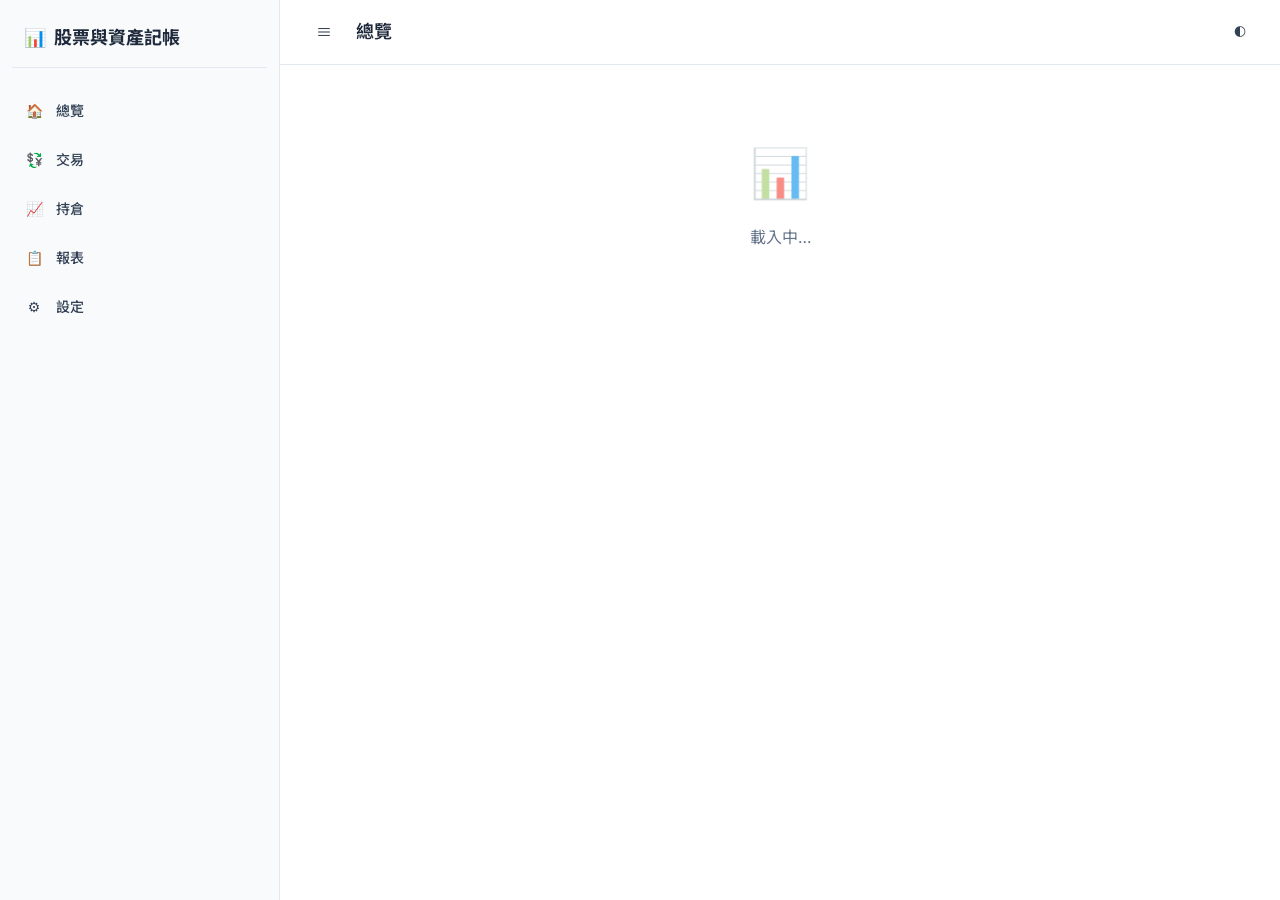
==== commit 779b7746: "fix(security+ui): allow Cloudflare Web Analytics in CSP, add favicon CSP changes (api/bootstrap.php)" ====
--- a/index.html
+++ b/index.html
@@ -6,6 +6,7 @@
   <title>總覽 Dashboard · stock_hold</title>
   <meta name="description" content="資產總覽、今日損益、配置圖、最近交易、月度損益">
   <meta name="color-scheme" content="light dark">
+  <link rel="icon" href="./favicon.svg" type="image/svg+xml">
   <link rel="preconnect" href="https://fonts.googleapis.com">
   <link rel="preconnect" href="https://fonts.gstatic.com" crossorigin>
   <link rel="stylesheet" href="https://fonts.googleapis.com/css2?family=Inter:wght@400;500;600;700&family=JetBrains+Mono:wght@400;500;700&family=Noto+Sans+TC:wght@400;500;700&display=swap">
--- a/frontend/css/base.css
+++ b/frontend/css/base.css
@@ -5,6 +5,9 @@
 *, *::before, *::after {
   box-sizing: border-box;
 }
+
+/* Preserve the native hidden attribute even when component styles set display. */
+[hidden] { display: none !important; }
 
 html {
   font-family: var(--font-family-sans);
--- a/frontend/css/layout.css
+++ b/frontend/css/layout.css
@@ -30,6 +30,27 @@
 .app__tabbar {
   grid-area: tabbar;
   display: block;
+}
+
+/* Mobile (< 1024px): hide sidebar; desktop media query overrides */
+.app__sidebar { display: none; }
+
+/* Mobile (< 1024px): move the bottom tabbar ABOVE the main content so the
+   primary navigation sits right under the page header. Previously:
+   row layout was header / main / tabbar (tabbar at the very bottom); now:
+   header / tabbar / main. Tabs are easier to reach and the main content
+   scrolls cleanly from the top. .tabbar keeps its border-top, which now
+   visually separates tabbar from header (instead of tabbar from main).
+   Header's border-bottom is dropped on mobile to avoid a 2px stacking. */
+@media (max-width: 1023px) {
+  .app {
+    grid-template-rows: auto auto 1fr;
+    grid-template-areas:
+      "header"
+      "tabbar"
+      "main";
+  }
+  .app__header { border-bottom: none; }
 }
 
 /* Desktop layout (≥ 1024px) */
@@ -363,6 +384,27 @@
   border-radius: var(--radius-lg);
   padding: var(--space-3);
 }
+
+/* Mobile (< 1024px): hide settings anchor card — user does not want the
+   1–8 item card overlaying the settings page on mobile.
+
+   IMPORTANT: this media query MUST appear AFTER the base .settings-anchor
+   rule above. Both have identical specificity (one class selector), so CSS
+   picks the later-declared rule. If the order is reversed, the base
+   `display: flex` wins and the anchor stays visible on mobile. */
+@media (max-width: 1023px) {
+  .settings-anchor { display: none; }
+  /* Defensive: any bare <table class="table"> rendered inside [data-host]
+     (e.g. the per-user API tokens list, which is hand-rolled rather than
+     built via createDataTable) must scroll horizontally on narrow viewports
+     instead of pushing the page wider than the screen. */
+  [data-host] > .table {
+    display: block;
+    width: 100%;
+    overflow-x: auto;
+    -webkit-overflow-scrolling: touch;
+  }
+}
 .settings-anchor__link {
   padding: var(--space-2) var(--space-3);
   border-radius: var(--radius-md);
@@ -397,6 +439,16 @@
   border-bottom-color: var(--color-primary-500);
   font-weight: var(--font-weight-semibold);
 }
+
+.auth-page { min-height: 100vh; display: grid; place-items: center; padding: var(--space-6); background: var(--color-bg); }
+.auth-card { width: min(100%, 28rem); padding: var(--space-8); background: var(--color-surface); border: 1px solid var(--color-border); border-radius: var(--radius-lg); box-shadow: var(--shadow-lg); }
+.auth-card h1 { margin: 0; }
+.auth-card__hint { color: var(--color-text-muted); margin-top: var(--space-2); }
+.auth-card .tabs { display: flex; gap: var(--space-2); margin: var(--space-6) 0; }
+.auth-card form { display: grid; gap: var(--space-4); }
+.auth-card .form-field { display: grid; gap: var(--space-2); }
+.auth-card input { width: 100%; }
+.form-error { color: var(--color-danger); }
 [data-theme="dark"] .tabs__tab[aria-selected="true"] {
   color: var(--color-primary-300);
 }
--- a/frontend/css/components.css
+++ b/frontend/css/components.css
@@ -411,7 +411,42 @@
 }
 .table tbody tr:nth-child(even) { background: var(--color-bg-elevated); }
 .table tbody tr:nth-child(even):hover { background: var(--color-primary-50); }
+[data-theme="dark"] .table tbody tr:nth-child(even):hover { background: var(--color-primary-900); color: var(--color-primary-100); }
 [data-theme="dark"] .table tbody tr:nth-child(even) { background: var(--color-neutral-800); }
+
+/* Selected row (checkbox) — readable in BOTH light + dark theme.
+   Replaces the prior inline `tr.style.background = "var(--color-primary-50)"`
+   because --color-primary-50 is light blue in dark mode and the dark
+   text color stacks unreadable gray-on-light. */
+.table tbody tr.is-selected td,
+.table tbody tr.is-selected {
+  background: var(--color-primary-100);
+  color: var(--color-primary-900);
+}
+[data-theme="dark"] .table tbody tr.is-selected td,
+[data-theme="dark"] .table tbody tr.is-selected {
+  background: var(--color-primary-900);
+  color: var(--color-primary-100);
+}
+.table tbody tr.is-selected:hover td,
+.table tbody tr.is-selected:hover {
+  background: var(--color-primary-200);
+  color: var(--color-primary-900);
+}
+[data-theme="dark"] .table tbody tr.is-selected:hover td,
+[data-theme="dark"] .table tbody tr.is-selected:hover {
+  background: var(--color-primary-700);
+  color: var(--color-primary-100);
+}
+
+/* Settings：停用帳戶（已 INACTIVE）的視覺標示，避免「刪不掉」的錯覺。 */
+.table tbody tr.is-inactive td {
+  color: var(--color-text-muted);
+}
+.table tbody tr.is-inactive td strong { text-decoration: line-through; }
+[data-theme="dark"] .table tbody tr.is-inactive td {
+  color: var(--color-neutral-400);
+}
 
 .table__actions-cell {
   white-space: nowrap;
